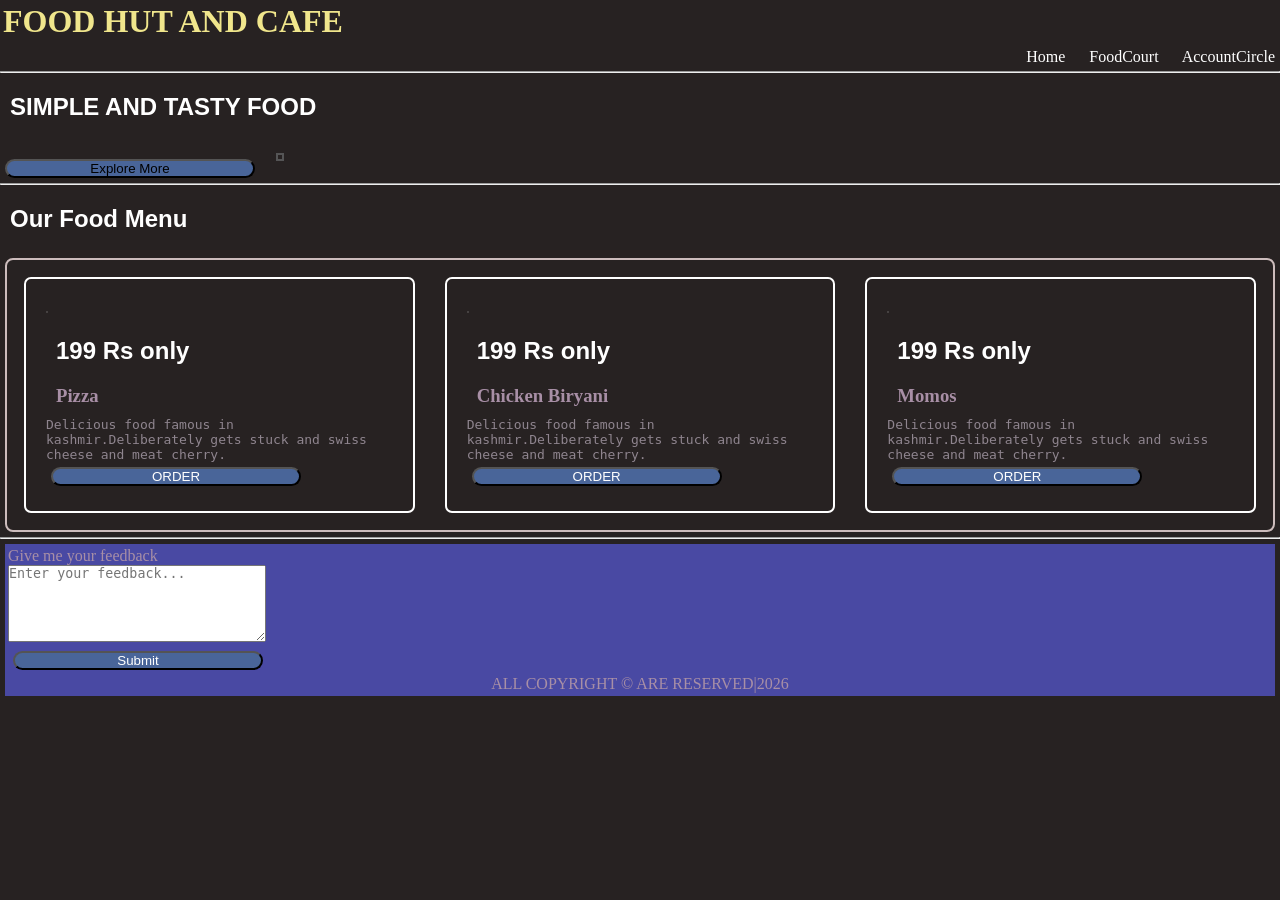
==== index.html @ a528272f "add files and folders" ====
<!DOCTYPE html>
<html lang="en">

<head>
    <meta charset="UTF-8">
    <meta name="viewport" content="width=device-width, initial-scale=1.0">
    <title>Food Hut And Restaurant</title>
    <link rel="stylesheet" href="style.css">


</head>

<body>

    <head>

        <h1>FOOD HUT AND CAFE </h1>
    </head>
    <nav>
       <div>
        <img src="assets/svg/home.svg" alt="">
           <a href="index.html">Home </a>
        </div>
        <div>
            <img src="assets/svg/foodicon.svg" alt="">
            <a href="http://www.swiggy.com/restaurants" target="_blank">FoodCourt</a>
        </div>
        <div>
<img src="assets/svg/account.svg" alt="">
            <a href="login.html">AccountCircle</a>
        </div>
    </nav>
    <HR>
    </HR>
    <div>
        <h2>SIMPLE AND TASTY FOOD</h2>
        <a href="https://restaurant-guru.in/ONE-MILE-FOOD-COURT-Sopore"><button>Explore More</button></a>
        <img src="assets/images/image1.jpg" alt="" class="mainimg">
    </div>
    <HR>
    <h2>Our Food Menu</h2>
    <main>
        <div class="cards pizza"> <img src="assets/images/pizza.jpg" alt="" height="250">
            <h2>199 Rs only</h2>
            <h3>Pizza</h3>
            <p>Delicious food famous in kashmir.Deliberately gets stuck and swiss cheese and meat cherry. </p>
            <BUtton><a href="ordernow.html">ORDER</a></BUtton>

        </div>
        <div class="cards biryani"> <img src="assets/images/biryani2.jpg" alt="" height="250">
            <h2>199 Rs only</h2>
            <h3>Chicken Biryani </h3>
            <p>Delicious food famous in kashmir.Deliberately gets stuck and swiss cheese and meat cherry. </p>
            <BUtton><a href="ordernow.html">ORDER</a></BUtton>
        </div>
        <div class="cards momos"> <img src="assets/images/momos.webp" alt="" height="280">
            <h2>199 Rs only</h2>
            <h3>Momos</h3>
            <p>Delicious food famous in kashmir.Deliberately gets stuck and swiss cheese and meat cherry. </p>
            <BUtton><a href="ordernow.html">ORDER</a></BUtton>


    </main>


    <hr>
    <footer>

        <div>
            <label for="feedback">Give me your feedback</label><br><textarea name="feedback" id="feedback" cols="30"
                rows="5" placeholder="Enter your feedback..."></textarea>
        </div>
        <div><button><a href="feedback.html">Submit</a></button></div>
        <div class="copy">ALL COPYRIGHT &COPY; ARE RESERVED|2026</div>
    </footer>

</body>

</html>
---- style.css ----
* {
    margin: 0;
    padding: 0;
}

h1 {
    color: khaki;
    margin: 3px;

}

body {
    background-color: rgb(39, 34, 34);
    display: flex;
    flex-direction: column;
    justify-content: center;
    margin: auto;
    overflow: hidden auto;

}

button {
    background: #496599;
    box-sizing: border-box;
    border-radius: 25px;
    margin: 5px;
    width: 250px;


}


button:hover {
    background-color: rgb(157, 164, 119);
}


nav div img {
    
    margin: -5px;
    padding: - 4px;
}

a:link {
    color: white;
    text-decoration: none;
}

a:hover {
    background-color: brown;
}

a:visited {
    color: white;
}

div {
    color: rgb(168, 143, 166);
}

div>p {
    color: rgb(143, 133, 143);
    font-family: monospace;
}

.mainimg {
    width: 99vw;
    border: solid 2px;
    color: rgb(85, 85, 86);
    padding: 2px;
    margin: 12px;
    box-sizing: border-box;
}

main {
    
    display: flex;
    flex-direction: row;
    padding: 2px;
    margin: 5px;
    border: 2px solid rgb(204, 188, 188);
    border-radius: 8px;
    box-sizing: border-box;
    
    
}

h2 {

    font-family: 'Franklin Gothic Medium', 'Arial Narrow', Arial, sans-serif;
    color: white;
    margin: 20px 10px;
    
}

.cards {
    padding: 20px;
    margin: 15px;
    border: 2px solid white;
    border-radius: 7px;
    min-height: 10vh;
    
}

.cards>img {
    border: 1px solid rgb(95, 92, 92);
    border-radius: 10px;
}

.cards h3 {
    margin: 10px;
}

.for-acc{
    display: flex;
    flex-direction: row;
    column-gap: 20px;
    justify-content: center;
    align-items: center;
}
.forget {
    background-color:#615134d9; 
    margin: 5px;
    padding: 5px;
    border-radius: 23px;
    
    
}

.account {
    
    margin: 5px;
    padding: 5px;
    border-radius: 23px;
    background-color: #496599;
    
}

.login {
    background-image: url(assets/images/image1.jpg);
    background-repeat: no-repeat;
    background-attachment: fixed;
    background-size: cover;
    border: 2px solid rgb(134, 140, 146);
    text-align: center;
    font-family: monospace;
    font-weight: 600;
    font-size: x-large;
    box-sizing: border-box;
    border-radius: 500px;
    border-width: 5px;
    margin-top: 40vh;

    
}

.login .input{
    padding: 2px;
    margin:3px;
}
.login .input input::placeholder{
   color: cadetblue;
   /* background-color: chocolate; */
}
#log-btn{
    width: 150px;
    margin-left: 90px;
    border-radius: 22px;
    border: none;
    cursor: pointer;
    color: rgb(36, 78, 79);;
}
nav {
    padding: 5px;
    display: flex;
    flex-direction: row;
    column-gap: 30px;
    justify-content: flex-end;
    align-items: center;

}
.copy {
    text-align: center;
}

footer {
    background-color: rgb(73, 73, 163);
    min-height: 10vh;
    margin: 5px;
    padding: 3px;
}
.fdbk
{
    color: wheat;
};
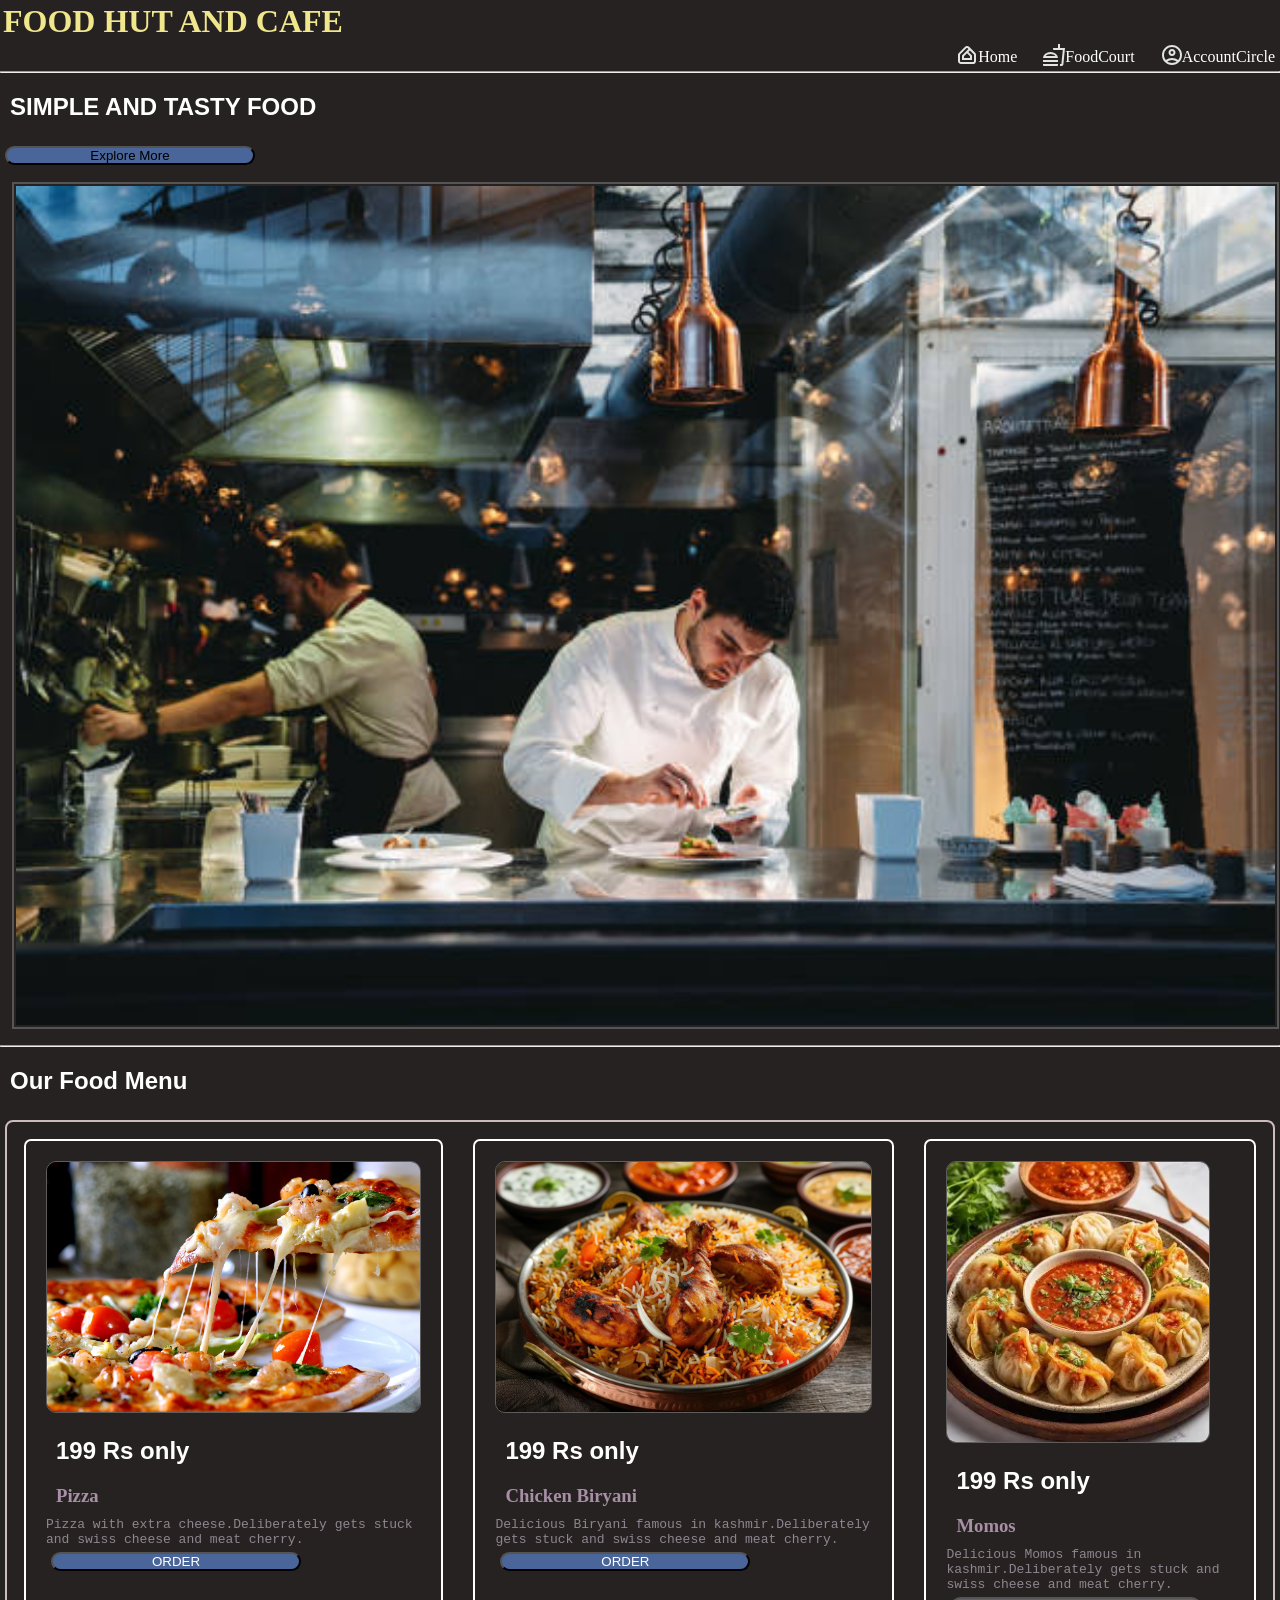
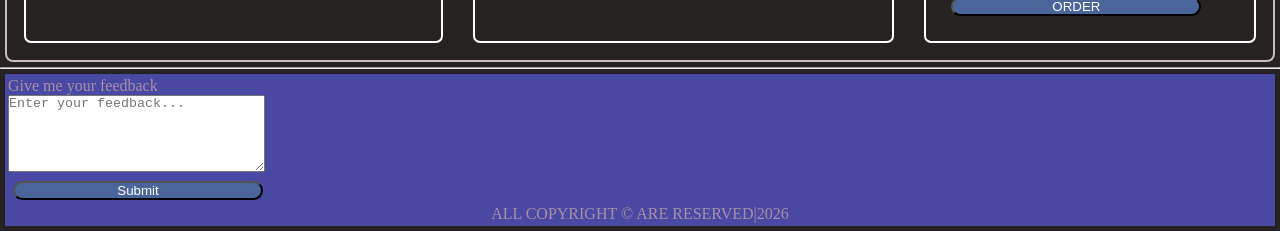
==== commit 35e17228: "add some text" ====
--- a/index.html
+++ b/index.html
@@ -43,20 +43,20 @@
         <div class="cards pizza"> <img src="assets/images/pizza.jpg" alt="" height="250">
             <h2>199 Rs only</h2>
             <h3>Pizza</h3>
-            <p>Delicious food famous in kashmir.Deliberately gets stuck and swiss cheese and meat cherry. </p>
+            <p>Pizza  with extra cheese.Deliberately gets stuck and swiss cheese and meat cherry. </p>
             <BUtton><a href="ordernow.html">ORDER</a></BUtton>
 
         </div>
         <div class="cards biryani"> <img src="assets/images/biryani2.jpg" alt="" height="250">
             <h2>199 Rs only</h2>
             <h3>Chicken Biryani </h3>
-            <p>Delicious food famous in kashmir.Deliberately gets stuck and swiss cheese and meat cherry. </p>
+            <p>Delicious Biryani famous in kashmir.Deliberately gets stuck and swiss cheese and meat cherry. </p>
             <BUtton><a href="ordernow.html">ORDER</a></BUtton>
         </div>
         <div class="cards momos"> <img src="assets/images/momos.webp" alt="" height="280">
             <h2>199 Rs only</h2>
             <h3>Momos</h3>
-            <p>Delicious food famous in kashmir.Deliberately gets stuck and swiss cheese and meat cherry. </p>
+            <p>Delicious Momos famous in kashmir.Deliberately gets stuck and swiss cheese and meat cherry. </p>
             <BUtton><a href="ordernow.html">ORDER</a></BUtton>
 
 
